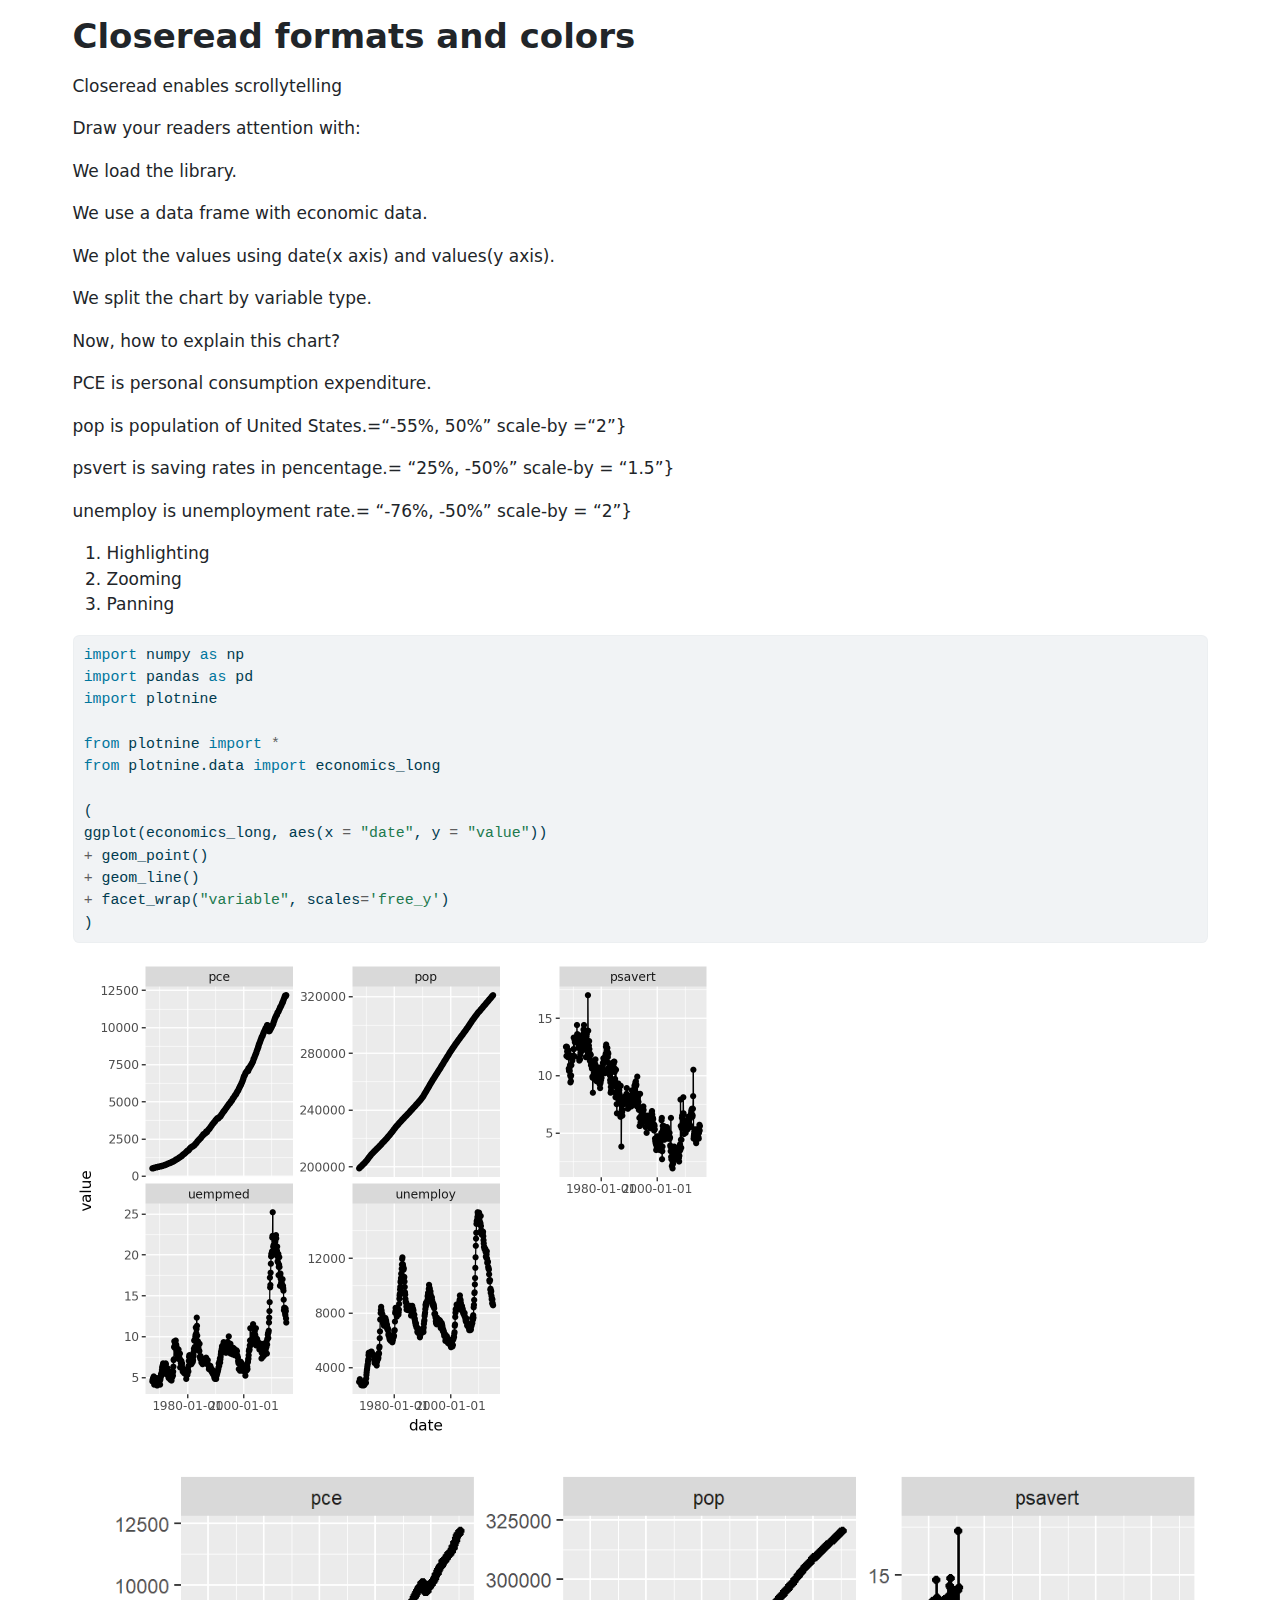
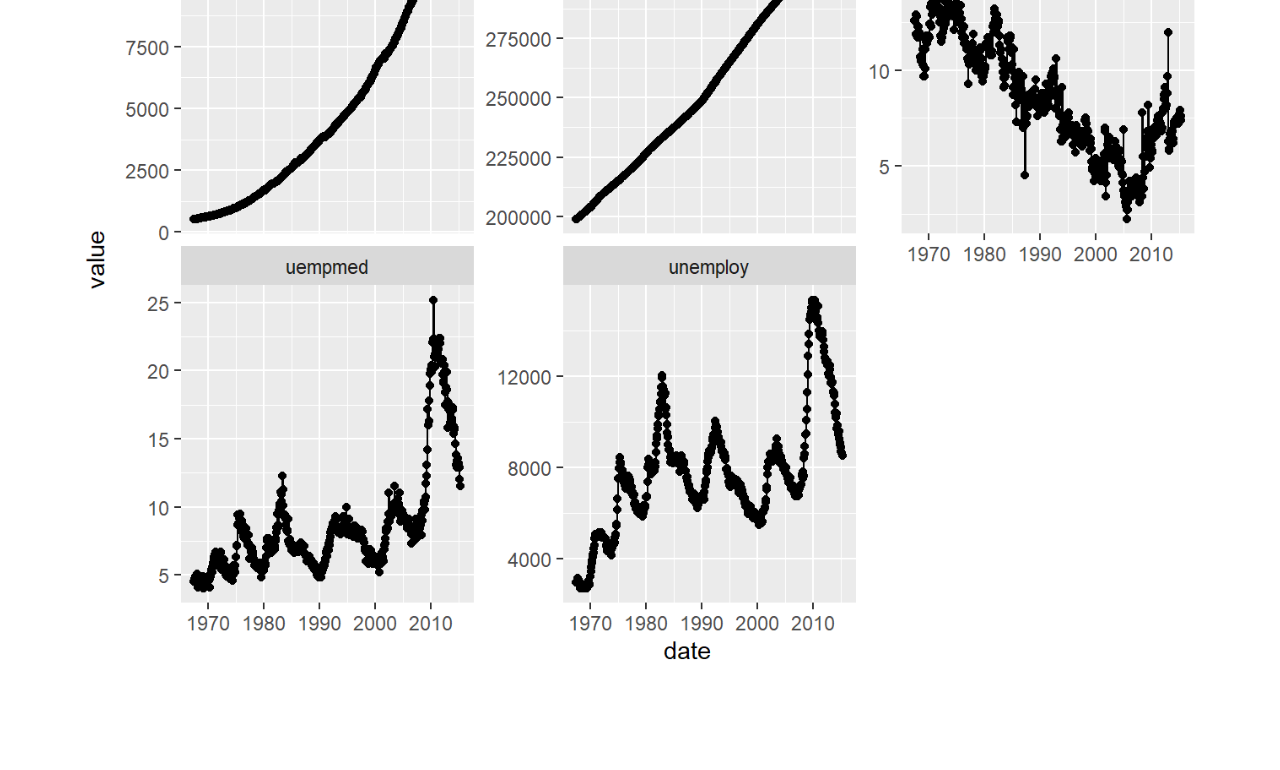
==== python_closeread.html @ 211cb833 "pan and zoom features" ====
<!DOCTYPE html>
<html xmlns="http://www.w3.org/1999/xhtml" lang="en" xml:lang="en"><head>

<meta charset="utf-8">
<meta name="generator" content="quarto-1.6.32">

<meta name="viewport" content="width=device-width, initial-scale=1.0, user-scalable=yes">


<title>Closeread formats and colors</title>
<style>
code{white-space: pre-wrap;}
span.smallcaps{font-variant: small-caps;}
div.columns{display: flex; gap: min(4vw, 1.5em);}
div.column{flex: auto; overflow-x: auto;}
div.hanging-indent{margin-left: 1.5em; text-indent: -1.5em;}
ul.task-list{list-style: none;}
ul.task-list li input[type="checkbox"] {
  width: 0.8em;
  margin: 0 0.8em 0.2em -1em; /* quarto-specific, see https://github.com/quarto-dev/quarto-cli/issues/4556 */ 
  vertical-align: middle;
}
/* CSS for syntax highlighting */
pre > code.sourceCode { white-space: pre; position: relative; }
pre > code.sourceCode > span { line-height: 1.25; }
pre > code.sourceCode > span:empty { height: 1.2em; }
.sourceCode { overflow: visible; }
code.sourceCode > span { color: inherit; text-decoration: inherit; }
div.sourceCode { margin: 1em 0; }
pre.sourceCode { margin: 0; }
@media screen {
div.sourceCode { overflow: auto; }
}
@media print {
pre > code.sourceCode { white-space: pre-wrap; }
pre > code.sourceCode > span { display: inline-block; text-indent: -5em; padding-left: 5em; }
}
pre.numberSource code
  { counter-reset: source-line 0; }
pre.numberSource code > span
  { position: relative; left: -4em; counter-increment: source-line; }
pre.numberSource code > span > a:first-child::before
  { content: counter(source-line);
    position: relative; left: -1em; text-align: right; vertical-align: baseline;
    border: none; display: inline-block;
    -webkit-touch-callout: none; -webkit-user-select: none;
    -khtml-user-select: none; -moz-user-select: none;
    -ms-user-select: none; user-select: none;
    padding: 0 4px; width: 4em;
  }
pre.numberSource { margin-left: 3em;  padding-left: 4px; }
div.sourceCode
  {   }
@media screen {
pre > code.sourceCode > span > a:first-child::before { text-decoration: underline; }
}
</style>


<script src="python_closeread_files/libs/clipboard/clipboard.min.js"></script>
<script src="python_closeread_files/libs/quarto-html/quarto.js"></script>
<script src="python_closeread_files/libs/quarto-html/popper.min.js"></script>
<script src="python_closeread_files/libs/quarto-html/tippy.umd.min.js"></script>
<script src="python_closeread_files/libs/quarto-html/anchor.min.js"></script>
<link href="python_closeread_files/libs/quarto-html/tippy.css" rel="stylesheet">
<link href="python_closeread_files/libs/quarto-html/quarto-syntax-highlighting-2486e1f0a3ee9ee1fc393803a1361cdb.css" rel="stylesheet" id="quarto-text-highlighting-styles">
<script src="python_closeread_files/libs/bootstrap/bootstrap.min.js"></script>
<link href="python_closeread_files/libs/bootstrap/bootstrap-icons.css" rel="stylesheet">
<link href="python_closeread_files/libs/bootstrap/bootstrap-5bdc1ec511977dd36301403cf8f4f68d.min.css" rel="stylesheet" append-hash="true" id="quarto-bootstrap" data-mode="light">
<script src="python_closeread_files/libs/quarto-contrib/intersection-observer-polyfill-1.0.0/intersection-observer.js"></script>
<script src="python_closeread_files/libs/quarto-contrib/scrollama-3.2.0/scrollama.min.js"></script>
<script src="python_closeread_files/libs/quarto-contrib/closeread-0.1.0/closeread.js"></script>
<meta cr-debug-mode="false">
<meta cr-remove-header-space="true">


<link rel="stylesheet" href="_extensions/qmd-lab/closeread/closeread.css">
</head>

<body>

<div id="quarto-content" class="page-columns page-rows-contents page-layout-full">

<main class="content column-page" id="quarto-document-content">
      <!-- user-provided yaml closeread style options -->
      <style>
        :root {
          --cr-narrative-text-color-overlay: #F0E8E4;
--cr-narrative-background-color-overlay: #9e948f;
--cr-narrative-text-color-sidebar: #F0E8E4;
--cr-narrative-background-color-sidebar: #563f46;
        }
      </style>
    

<header id="title-block-header" class="quarto-title-block default">
<div class="quarto-title">
<h1 class="title">Closeread formats and colors</h1>
</div>



<div class="quarto-title-meta column-page">

    
  
    
  </div>
  


</header>


<div class="cr-section cr-column-screen sidebar-left">
<div class="narrative-col">
<div class="trigger">
<div class="narrative">
<p>Closeread enables scrollytelling</p>
</div>
</div>
<div class="trigger new-trigger" data-focus-on="cr-features">
<div class="narrative">
<p>Draw your readers attention with:</p>
</div>
</div>
<div class="trigger new-trigger" data-highlight="1-5" data-focus-on="cr-plotnine">
<div class="narrative">
<p>We load the library.</p>
</div>
</div>
<div class="trigger new-trigger" data-highlight="6" data-focus-on="cr-plotnine">
<div class="narrative">
<p>We use a data frame with economic data.</p>
</div>
</div>
<div class="trigger new-trigger" data-highlight="9" data-focus-on="cr-plotnine">
<div class="narrative">
<p>We plot the values using date(x axis) and values(y axis).</p>
</div>
</div>
<div class="trigger new-trigger" data-highlight="12" data-focus-on="cr-plotnine">
<div class="narrative">
<p>We split the chart by variable type.</p>
</div>
</div>
<div class="trigger">
<div class="narrative">
<p>Now, how to explain this chart?</p>
</div>
</div>
<div class="trigger new-trigger" data-zoom-to="12" data-focus-on="cr-kpi">
<div class="narrative">
<p>PCE is personal consumption expenditure.</p>
</div>
</div>
<div class="trigger new-trigger" data-focus-on="cr-kpi">
<div class="narrative">
<p>pop is population of United States.=“-55%, 50%” scale-by =“2”}</p>
</div>
</div>
<div class="trigger new-trigger" data-focus-on="cr-kpi">
<div class="narrative">
<p>psvert is saving rates in pencentage.= “25%, -50%” scale-by = “1.5”}</p>
</div>
</div>
<div class="trigger new-trigger" data-focus-on="cr-kpi">
<div class="narrative">
<p>unemploy is unemployment rate.= “-76%, -50%” scale-by = “2”}</p>
</div>
</div>
</div>
<div class="sticky-col">
<div class="sticky-col-stack">
<div id="cr-features" class="sticky">
<ol type="1">
<li>Highlighting</li>
<li>Zooming</li>
<li>Panning</li>
</ol>
</div>
<div id="cr-plotnine" class="sticky">
<div id="14649d10" class="cell" data-execution_count="1">
<div class="sourceCode cell-code" id="cb1"><pre class="sourceCode python code-with-copy"><code class="sourceCode python"><span id="cb1-1"><a href="#cb1-1" aria-hidden="true" tabindex="-1"></a><span class="im">import</span> numpy <span class="im">as</span> np</span>
<span id="cb1-2"><a href="#cb1-2" aria-hidden="true" tabindex="-1"></a><span class="im">import</span> pandas <span class="im">as</span> pd</span>
<span id="cb1-3"><a href="#cb1-3" aria-hidden="true" tabindex="-1"></a><span class="im">import</span> plotnine</span>
<span id="cb1-4"><a href="#cb1-4" aria-hidden="true" tabindex="-1"></a></span>
<span id="cb1-5"><a href="#cb1-5" aria-hidden="true" tabindex="-1"></a><span class="im">from</span> plotnine <span class="im">import</span> <span class="op">*</span></span>
<span id="cb1-6"><a href="#cb1-6" aria-hidden="true" tabindex="-1"></a><span class="im">from</span> plotnine.data <span class="im">import</span> economics_long</span>
<span id="cb1-7"><a href="#cb1-7" aria-hidden="true" tabindex="-1"></a></span>
<span id="cb1-8"><a href="#cb1-8" aria-hidden="true" tabindex="-1"></a>(</span>
<span id="cb1-9"><a href="#cb1-9" aria-hidden="true" tabindex="-1"></a>ggplot(economics_long, aes(x <span class="op">=</span> <span class="st">"date"</span>, y <span class="op">=</span> <span class="st">"value"</span>))</span>
<span id="cb1-10"><a href="#cb1-10" aria-hidden="true" tabindex="-1"></a><span class="op">+</span> geom_point()</span>
<span id="cb1-11"><a href="#cb1-11" aria-hidden="true" tabindex="-1"></a><span class="op">+</span> geom_line()</span>
<span id="cb1-12"><a href="#cb1-12" aria-hidden="true" tabindex="-1"></a><span class="op">+</span> facet_wrap(<span class="st">"variable"</span>, scales<span class="op">=</span><span class="st">'free_y'</span>)</span>
<span id="cb1-13"><a href="#cb1-13" aria-hidden="true" tabindex="-1"></a>)</span></code><button title="Copy to Clipboard" class="code-copy-button"><i class="bi"></i></button></pre></div>
<div class="cell-output cell-output-display">
<div>
<figure class="figure">
<p><img src="python_closeread_files/figure-html/cell-2-output-1.png" width="640" height="480" class="figure-img"></p>
</figure>
</div>
</div>
</div>
</div>
<div id="cr-kpi" class="sticky">
<p><img src="closeread_formats_files\figure-html\unnamed-chunk-1-1.png" class="img-fluid"></p>
</div>
</div>
</div>
</div>

</main>
<!-- /main column -->
<script id="quarto-html-after-body" type="application/javascript">
window.document.addEventListener("DOMContentLoaded", function (event) {
  const toggleBodyColorMode = (bsSheetEl) => {
    const mode = bsSheetEl.getAttribute("data-mode");
    const bodyEl = window.document.querySelector("body");
    if (mode === "dark") {
      bodyEl.classList.add("quarto-dark");
      bodyEl.classList.remove("quarto-light");
    } else {
      bodyEl.classList.add("quarto-light");
      bodyEl.classList.remove("quarto-dark");
    }
  }
  const toggleBodyColorPrimary = () => {
    const bsSheetEl = window.document.querySelector("link#quarto-bootstrap");
    if (bsSheetEl) {
      toggleBodyColorMode(bsSheetEl);
    }
  }
  toggleBodyColorPrimary();  
  const icon = "";
  const anchorJS = new window.AnchorJS();
  anchorJS.options = {
    placement: 'right',
    icon: icon
  };
  anchorJS.add('.anchored');
  const isCodeAnnotation = (el) => {
    for (const clz of el.classList) {
      if (clz.startsWith('code-annotation-')) {                     
        return true;
      }
    }
    return false;
  }
  const onCopySuccess = function(e) {
    // button target
    const button = e.trigger;
    // don't keep focus
    button.blur();
    // flash "checked"
    button.classList.add('code-copy-button-checked');
    var currentTitle = button.getAttribute("title");
    button.setAttribute("title", "Copied!");
    let tooltip;
    if (window.bootstrap) {
      button.setAttribute("data-bs-toggle", "tooltip");
      button.setAttribute("data-bs-placement", "left");
      button.setAttribute("data-bs-title", "Copied!");
      tooltip = new bootstrap.Tooltip(button, 
        { trigger: "manual", 
          customClass: "code-copy-button-tooltip",
          offset: [0, -8]});
      tooltip.show();    
    }
    setTimeout(function() {
      if (tooltip) {
        tooltip.hide();
        button.removeAttribute("data-bs-title");
        button.removeAttribute("data-bs-toggle");
        button.removeAttribute("data-bs-placement");
      }
      button.setAttribute("title", currentTitle);
      button.classList.remove('code-copy-button-checked');
    }, 1000);
    // clear code selection
    e.clearSelection();
  }
  const getTextToCopy = function(trigger) {
      const codeEl = trigger.previousElementSibling.cloneNode(true);
      for (const childEl of codeEl.children) {
        if (isCodeAnnotation(childEl)) {
          childEl.remove();
        }
      }
      return codeEl.innerText;
  }
  const clipboard = new window.ClipboardJS('.code-copy-button:not([data-in-quarto-modal])', {
    text: getTextToCopy
  });
  clipboard.on('success', onCopySuccess);
  if (window.document.getElementById('quarto-embedded-source-code-modal')) {
    // For code content inside modals, clipBoardJS needs to be initialized with a container option
    // TODO: Check when it could be a function (https://github.com/zenorocha/clipboard.js/issues/860)
    const clipboardModal = new window.ClipboardJS('.code-copy-button[data-in-quarto-modal]', {
      text: getTextToCopy,
      container: window.document.getElementById('quarto-embedded-source-code-modal')
    });
    clipboardModal.on('success', onCopySuccess);
  }
    var localhostRegex = new RegExp(/^(?:http|https):\/\/localhost\:?[0-9]*\//);
    var mailtoRegex = new RegExp(/^mailto:/);
      var filterRegex = new RegExp('/' + window.location.host + '/');
    var isInternal = (href) => {
        return filterRegex.test(href) || localhostRegex.test(href) || mailtoRegex.test(href);
    }
    // Inspect non-navigation links and adorn them if external
 	var links = window.document.querySelectorAll('a[href]:not(.nav-link):not(.navbar-brand):not(.toc-action):not(.sidebar-link):not(.sidebar-item-toggle):not(.pagination-link):not(.no-external):not([aria-hidden]):not(.dropdown-item):not(.quarto-navigation-tool):not(.about-link)');
    for (var i=0; i<links.length; i++) {
      const link = links[i];
      if (!isInternal(link.href)) {
        // undo the damage that might have been done by quarto-nav.js in the case of
        // links that we want to consider external
        if (link.dataset.originalHref !== undefined) {
          link.href = link.dataset.originalHref;
        }
      }
    }
  function tippyHover(el, contentFn, onTriggerFn, onUntriggerFn) {
    const config = {
      allowHTML: true,
      maxWidth: 500,
      delay: 100,
      arrow: false,
      appendTo: function(el) {
          return el.parentElement;
      },
      interactive: true,
      interactiveBorder: 10,
      theme: 'quarto',
      placement: 'bottom-start',
    };
    if (contentFn) {
      config.content = contentFn;
    }
    if (onTriggerFn) {
      config.onTrigger = onTriggerFn;
    }
    if (onUntriggerFn) {
      config.onUntrigger = onUntriggerFn;
    }
    window.tippy(el, config); 
  }
  const noterefs = window.document.querySelectorAll('a[role="doc-noteref"]');
  for (var i=0; i<noterefs.length; i++) {
    const ref = noterefs[i];
    tippyHover(ref, function() {
      // use id or data attribute instead here
      let href = ref.getAttribute('data-footnote-href') || ref.getAttribute('href');
      try { href = new URL(href).hash; } catch {}
      const id = href.replace(/^#\/?/, "");
      const note = window.document.getElementById(id);
      if (note) {
        return note.innerHTML;
      } else {
        return "";
      }
    });
  }
  const xrefs = window.document.querySelectorAll('a.quarto-xref');
  const processXRef = (id, note) => {
    // Strip column container classes
    const stripColumnClz = (el) => {
      el.classList.remove("page-full", "page-columns");
      if (el.children) {
        for (const child of el.children) {
          stripColumnClz(child);
        }
      }
    }
    stripColumnClz(note)
    if (id === null || id.startsWith('sec-')) {
      // Special case sections, only their first couple elements
      const container = document.createElement("div");
      if (note.children && note.children.length > 2) {
        container.appendChild(note.children[0].cloneNode(true));
        for (let i = 1; i < note.children.length; i++) {
          const child = note.children[i];
          if (child.tagName === "P" && child.innerText === "") {
            continue;
          } else {
            container.appendChild(child.cloneNode(true));
            break;
          }
        }
        if (window.Quarto?.typesetMath) {
          window.Quarto.typesetMath(container);
        }
        return container.innerHTML
      } else {
        if (window.Quarto?.typesetMath) {
          window.Quarto.typesetMath(note);
        }
        return note.innerHTML;
      }
    } else {
      // Remove any anchor links if they are present
      const anchorLink = note.querySelector('a.anchorjs-link');
      if (anchorLink) {
        anchorLink.remove();
      }
      if (window.Quarto?.typesetMath) {
        window.Quarto.typesetMath(note);
      }
      // TODO in 1.5, we should make sure this works without a callout special case
      if (note.classList.contains("callout")) {
        return note.outerHTML;
      } else {
        return note.innerHTML;
      }
    }
  }
  for (var i=0; i<xrefs.length; i++) {
    const xref = xrefs[i];
    tippyHover(xref, undefined, function(instance) {
      instance.disable();
      let url = xref.getAttribute('href');
      let hash = undefined; 
      if (url.startsWith('#')) {
        hash = url;
      } else {
        try { hash = new URL(url).hash; } catch {}
      }
      if (hash) {
        const id = hash.replace(/^#\/?/, "");
        const note = window.document.getElementById(id);
        if (note !== null) {
          try {
            const html = processXRef(id, note.cloneNode(true));
            instance.setContent(html);
          } finally {
            instance.enable();
            instance.show();
          }
        } else {
          // See if we can fetch this
          fetch(url.split('#')[0])
          .then(res => res.text())
          .then(html => {
            const parser = new DOMParser();
            const htmlDoc = parser.parseFromString(html, "text/html");
            const note = htmlDoc.getElementById(id);
            if (note !== null) {
              const html = processXRef(id, note);
              instance.setContent(html);
            } 
          }).finally(() => {
            instance.enable();
            instance.show();
          });
        }
      } else {
        // See if we can fetch a full url (with no hash to target)
        // This is a special case and we should probably do some content thinning / targeting
        fetch(url)
        .then(res => res.text())
        .then(html => {
          const parser = new DOMParser();
          const htmlDoc = parser.parseFromString(html, "text/html");
          const note = htmlDoc.querySelector('main.content');
          if (note !== null) {
            // This should only happen for chapter cross references
            // (since there is no id in the URL)
            // remove the first header
            if (note.children.length > 0 && note.children[0].tagName === "HEADER") {
              note.children[0].remove();
            }
            const html = processXRef(null, note);
            instance.setContent(html);
          } 
        }).finally(() => {
          instance.enable();
          instance.show();
        });
      }
    }, function(instance) {
    });
  }
      let selectedAnnoteEl;
      const selectorForAnnotation = ( cell, annotation) => {
        let cellAttr = 'data-code-cell="' + cell + '"';
        let lineAttr = 'data-code-annotation="' +  annotation + '"';
        const selector = 'span[' + cellAttr + '][' + lineAttr + ']';
        return selector;
      }
      const selectCodeLines = (annoteEl) => {
        const doc = window.document;
        const targetCell = annoteEl.getAttribute("data-target-cell");
        const targetAnnotation = annoteEl.getAttribute("data-target-annotation");
        const annoteSpan = window.document.querySelector(selectorForAnnotation(targetCell, targetAnnotation));
        const lines = annoteSpan.getAttribute("data-code-lines").split(",");
        const lineIds = lines.map((line) => {
          return targetCell + "-" + line;
        })
        let top = null;
        let height = null;
        let parent = null;
        if (lineIds.length > 0) {
            //compute the position of the single el (top and bottom and make a div)
            const el = window.document.getElementById(lineIds[0]);
            top = el.offsetTop;
            height = el.offsetHeight;
            parent = el.parentElement.parentElement;
          if (lineIds.length > 1) {
            const lastEl = window.document.getElementById(lineIds[lineIds.length - 1]);
            const bottom = lastEl.offsetTop + lastEl.offsetHeight;
            height = bottom - top;
          }
          if (top !== null && height !== null && parent !== null) {
            // cook up a div (if necessary) and position it 
            let div = window.document.getElementById("code-annotation-line-highlight");
            if (div === null) {
              div = window.document.createElement("div");
              div.setAttribute("id", "code-annotation-line-highlight");
              div.style.position = 'absolute';
              parent.appendChild(div);
            }
            div.style.top = top - 2 + "px";
            div.style.height = height + 4 + "px";
            div.style.left = 0;
            let gutterDiv = window.document.getElementById("code-annotation-line-highlight-gutter");
            if (gutterDiv === null) {
              gutterDiv = window.document.createElement("div");
              gutterDiv.setAttribute("id", "code-annotation-line-highlight-gutter");
              gutterDiv.style.position = 'absolute';
              const codeCell = window.document.getElementById(targetCell);
              const gutter = codeCell.querySelector('.code-annotation-gutter');
              gutter.appendChild(gutterDiv);
            }
            gutterDiv.style.top = top - 2 + "px";
            gutterDiv.style.height = height + 4 + "px";
          }
          selectedAnnoteEl = annoteEl;
        }
      };
      const unselectCodeLines = () => {
        const elementsIds = ["code-annotation-line-highlight", "code-annotation-line-highlight-gutter"];
        elementsIds.forEach((elId) => {
          const div = window.document.getElementById(elId);
          if (div) {
            div.remove();
          }
        });
        selectedAnnoteEl = undefined;
      };
        // Handle positioning of the toggle
    window.addEventListener(
      "resize",
      throttle(() => {
        elRect = undefined;
        if (selectedAnnoteEl) {
          selectCodeLines(selectedAnnoteEl);
        }
      }, 10)
    );
    function throttle(fn, ms) {
    let throttle = false;
    let timer;
      return (...args) => {
        if(!throttle) { // first call gets through
            fn.apply(this, args);
            throttle = true;
        } else { // all the others get throttled
            if(timer) clearTimeout(timer); // cancel #2
            timer = setTimeout(() => {
              fn.apply(this, args);
              timer = throttle = false;
            }, ms);
        }
      };
    }
      // Attach click handler to the DT
      const annoteDls = window.document.querySelectorAll('dt[data-target-cell]');
      for (const annoteDlNode of annoteDls) {
        annoteDlNode.addEventListener('click', (event) => {
          const clickedEl = event.target;
          if (clickedEl !== selectedAnnoteEl) {
            unselectCodeLines();
            const activeEl = window.document.querySelector('dt[data-target-cell].code-annotation-active');
            if (activeEl) {
              activeEl.classList.remove('code-annotation-active');
            }
            selectCodeLines(clickedEl);
            clickedEl.classList.add('code-annotation-active');
          } else {
            // Unselect the line
            unselectCodeLines();
            clickedEl.classList.remove('code-annotation-active');
          }
        });
      }
  const findCites = (el) => {
    const parentEl = el.parentElement;
    if (parentEl) {
      const cites = parentEl.dataset.cites;
      if (cites) {
        return {
          el,
          cites: cites.split(' ')
        };
      } else {
        return findCites(el.parentElement)
      }
    } else {
      return undefined;
    }
  };
  var bibliorefs = window.document.querySelectorAll('a[role="doc-biblioref"]');
  for (var i=0; i<bibliorefs.length; i++) {
    const ref = bibliorefs[i];
    const citeInfo = findCites(ref);
    if (citeInfo) {
      tippyHover(citeInfo.el, function() {
        var popup = window.document.createElement('div');
        citeInfo.cites.forEach(function(cite) {
          var citeDiv = window.document.createElement('div');
          citeDiv.classList.add('hanging-indent');
          citeDiv.classList.add('csl-entry');
          var biblioDiv = window.document.getElementById('ref-' + cite);
          if (biblioDiv) {
            citeDiv.innerHTML = biblioDiv.innerHTML;
          }
          popup.appendChild(citeDiv);
        });
        return popup.innerHTML;
      });
    }
  }
});
</script>
</div> <!-- /content -->




</body></html>
---- python_closeread_files/libs/quarto-html/tippy.css ----
.tippy-box[data-animation=fade][data-state=hidden]{opacity:0}[data-tippy-root]{max-width:calc(100vw - 10px)}.tippy-box{position:relative;background-color:#333;color:#fff;border-radius:4px;font-size:14px;line-height:1.4;white-space:normal;outline:0;transition-property:transform,visibility,opacity}.tippy-box[data-placement^=top]>.tippy-arrow{bottom:0}.tippy-box[data-placement^=top]>.tippy-arrow:before{bottom:-7px;left:0;border-width:8px 8px 0;border-top-color:initial;transform-origin:center top}.tippy-box[data-placement^=bottom]>.tippy-arrow{top:0}.tippy-box[data-placement^=bottom]>.tippy-arrow:before{top:-7px;left:0;border-width:0 8px 8px;border-bottom-color:initial;transform-origin:center bottom}.tippy-box[data-placement^=left]>.tippy-arrow{right:0}.tippy-box[data-placement^=left]>.tippy-arrow:before{border-width:8px 0 8px 8px;border-left-color:initial;right:-7px;transform-origin:center left}.tippy-box[data-placement^=right]>.tippy-arrow{left:0}.tippy-box[data-placement^=right]>.tippy-arrow:before{left:-7px;border-width:8px 8px 8px 0;border-right-color:initial;transform-origin:center right}.tippy-box[data-inertia][data-state=visible]{transition-timing-function:cubic-bezier(.54,1.5,.38,1.11)}.tippy-arrow{width:16px;height:16px;color:#333}.tippy-arrow:before{content:"";position:absolute;border-color:transparent;border-style:solid}.tippy-content{position:relative;padding:5px 9px;z-index:1}
---- python_closeread_files/libs/quarto-html/quarto-syntax-highlighting-2486e1f0a3ee9ee1fc393803a1361cdb.css ----
/* quarto syntax highlight colors */
:root {
  --quarto-hl-ot-color: #003B4F;
  --quarto-hl-at-color: #657422;
  --quarto-hl-ss-color: #20794D;
  --quarto-hl-an-color: #5E5E5E;
  --quarto-hl-fu-color: #4758AB;
  --quarto-hl-st-color: #20794D;
  --quarto-hl-cf-color: #003B4F;
  --quarto-hl-op-color: #5E5E5E;
  --quarto-hl-er-color: #AD0000;
  --quarto-hl-bn-color: #AD0000;
  --quarto-hl-al-color: #AD0000;
  --quarto-hl-va-color: #111111;
  --quarto-hl-bu-color: inherit;
  --quarto-hl-ex-color: inherit;
  --quarto-hl-pp-color: #AD0000;
  --quarto-hl-in-color: #5E5E5E;
  --quarto-hl-vs-color: #20794D;
  --quarto-hl-wa-color: #5E5E5E;
  --quarto-hl-do-color: #5E5E5E;
  --quarto-hl-im-color: #00769E;
  --quarto-hl-ch-color: #20794D;
  --quarto-hl-dt-color: #AD0000;
  --quarto-hl-fl-color: #AD0000;
  --quarto-hl-co-color: #5E5E5E;
  --quarto-hl-cv-color: #5E5E5E;
  --quarto-hl-cn-color: #8f5902;
  --quarto-hl-sc-color: #5E5E5E;
  --quarto-hl-dv-color: #AD0000;
  --quarto-hl-kw-color: #003B4F;
}

/* other quarto variables */
:root {
  --quarto-font-monospace: SFMono-Regular, Menlo, Monaco, Consolas, "Liberation Mono", "Courier New", monospace;
}

pre > code.sourceCode > span {
  color: #003B4F;
}

code span {
  color: #003B4F;
}

code.sourceCode > span {
  color: #003B4F;
}

div.sourceCode,
div.sourceCode pre.sourceCode {
  color: #003B4F;
}

code span.ot {
  color: #003B4F;
  font-style: inherit;
}

code span.at {
  color: #657422;
  font-style: inherit;
}

code span.ss {
  color: #20794D;
  font-style: inherit;
}

code span.an {
  color: #5E5E5E;
  font-style: inherit;
}

code span.fu {
  color: #4758AB;
  font-style: inherit;
}

code span.st {
  color: #20794D;
  font-style: inherit;
}

code span.cf {
  color: #003B4F;
  font-weight: bold;
  font-style: inherit;
}

code span.op {
  color: #5E5E5E;
  font-style: inherit;
}

code span.er {
  color: #AD0000;
  font-style: inherit;
}

code span.bn {
  color: #AD0000;
  font-style: inherit;
}

code span.al {
  color: #AD0000;
  font-style: inherit;
}

code span.va {
  color: #111111;
  font-style: inherit;
}

code span.bu {
  font-style: inherit;
}

code span.ex {
  font-style: inherit;
}

code span.pp {
  color: #AD0000;
  font-style: inherit;
}

code span.in {
  color: #5E5E5E;
  font-style: inherit;
}

code span.vs {
  color: #20794D;
  font-style: inherit;
}

code span.wa {
  color: #5E5E5E;
  font-style: italic;
}

code span.do {
  color: #5E5E5E;
  font-style: italic;
}

code span.im {
  color: #00769E;
  font-style: inherit;
}

code span.ch {
  color: #20794D;
  font-style: inherit;
}

code span.dt {
  color: #AD0000;
  font-style: inherit;
}

code span.fl {
  color: #AD0000;
  font-style: inherit;
}

code span.co {
  color: #5E5E5E;
  font-style: inherit;
}

code span.cv {
  color: #5E5E5E;
  font-style: italic;
}

code span.cn {
  color: #8f5902;
  font-style: inherit;
}

code span.sc {
  color: #5E5E5E;
  font-style: inherit;
}

code span.dv {
  color: #AD0000;
  font-style: inherit;
}

code span.kw {
  color: #003B4F;
  font-weight: bold;
  font-style: inherit;
}

.prevent-inlining {
  content: "</";
}

/*# sourceMappingURL=b94514f873b6ebc3b38fab26346a7c13.css.map */
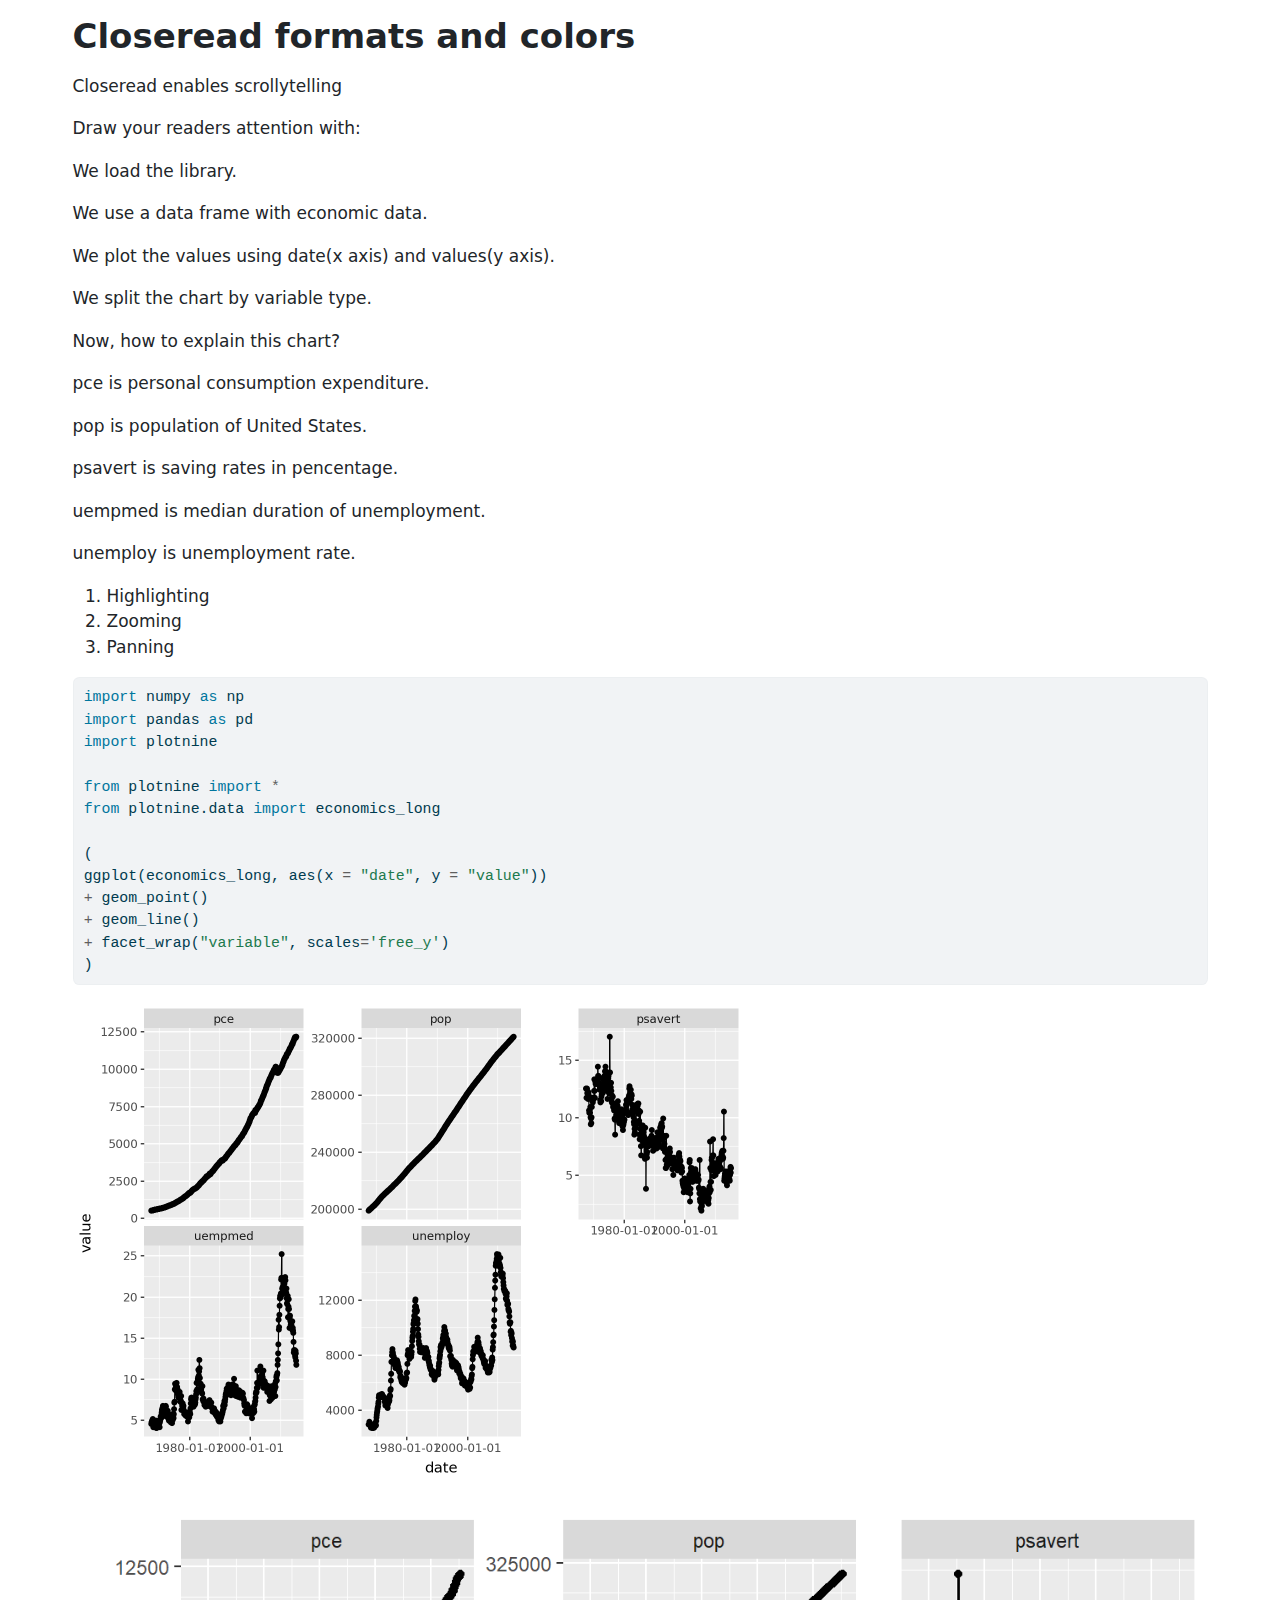
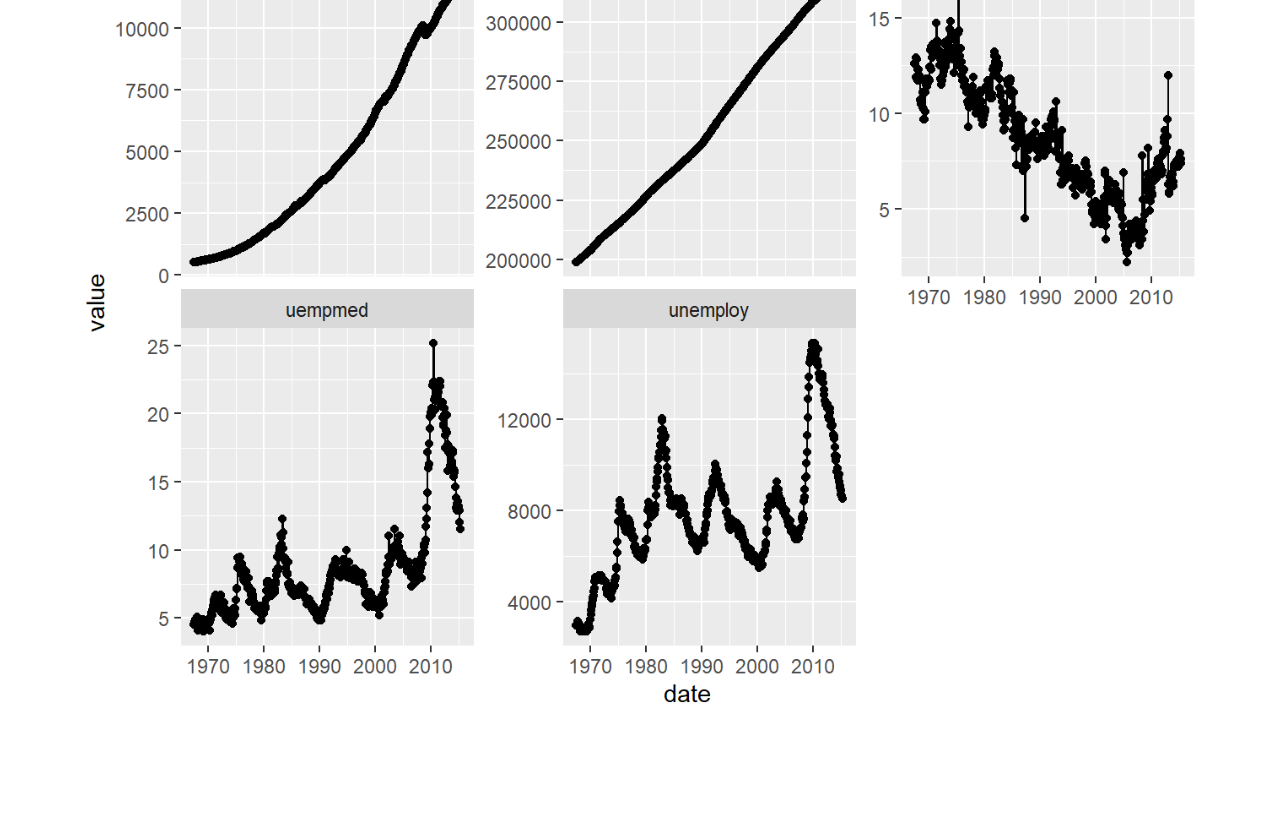
==== commit 4687335e: "Merge pull request #2 from andersonn-roberto/main" ====
--- a/python_closeread.html
+++ b/python_closeread.html
@@ -144,29 +144,34 @@
 <p>We split the chart by variable type.</p>
 </div>
 </div>
-<div class="trigger">
+<div class="trigger new-trigger" data-focus-on="cr-kpi">
 <div class="narrative">
 <p>Now, how to explain this chart?</p>
 </div>
 </div>
-<div class="trigger new-trigger" data-zoom-to="12" data-focus-on="cr-kpi">
-<div class="narrative">
-<p>PCE is personal consumption expenditure.</p>
-</div>
-</div>
-<div class="trigger new-trigger" data-focus-on="cr-kpi">
-<div class="narrative">
-<p>pop is population of United States.=“-55%, 50%” scale-by =“2”}</p>
-</div>
-</div>
-<div class="trigger new-trigger" data-focus-on="cr-kpi">
-<div class="narrative">
-<p>psvert is saving rates in pencentage.= “25%, -50%” scale-by = “1.5”}</p>
-</div>
-</div>
-<div class="trigger new-trigger" data-focus-on="cr-kpi">
-<div class="narrative">
-<p>unemploy is unemployment rate.= “-76%, -50%” scale-by = “2”}</p>
+<div class="trigger new-trigger" data-pan-to="60%,50%" data-scale-by="2" data-focus-on="cr-kpi">
+<div class="narrative">
+<p>pce is personal consumption expenditure.</p>
+</div>
+</div>
+<div class="trigger new-trigger" data-pan-to="-20%,50%" data-scale-by="2" data-focus-on="cr-kpi">
+<div class="narrative">
+<p>pop is population of United States.</p>
+</div>
+</div>
+<div class="trigger new-trigger" data-pan-to="-80%,50%" data-scale-by="2" data-focus-on="cr-kpi">
+<div class="narrative">
+<p>psavert is saving rates in pencentage.</p>
+</div>
+</div>
+<div class="trigger new-trigger" data-pan-to="50%,-40%" data-scale-by="2" data-focus-on="cr-kpi">
+<div class="narrative">
+<p>uempmed is median duration of unemployment.</p>
+</div>
+</div>
+<div class="trigger new-trigger" data-pan-to="-20%,-40%" data-scale-by="2" data-focus-on="cr-kpi">
+<div class="narrative">
+<p>unemploy is unemployment rate.</p>
 </div>
 </div>
 </div>
@@ -180,7 +185,7 @@
 </ol>
 </div>
 <div id="cr-plotnine" class="sticky">
-<div id="14649d10" class="cell" data-execution_count="1">
+<div id="a520ab65" class="cell" data-execution_count="1">
 <div class="sourceCode cell-code" id="cb1"><pre class="sourceCode python code-with-copy"><code class="sourceCode python"><span id="cb1-1"><a href="#cb1-1" aria-hidden="true" tabindex="-1"></a><span class="im">import</span> numpy <span class="im">as</span> np</span>
 <span id="cb1-2"><a href="#cb1-2" aria-hidden="true" tabindex="-1"></a><span class="im">import</span> pandas <span class="im">as</span> pd</span>
 <span id="cb1-3"><a href="#cb1-3" aria-hidden="true" tabindex="-1"></a><span class="im">import</span> plotnine</span>
@@ -197,7 +202,7 @@
 <div class="cell-output cell-output-display">
 <div>
 <figure class="figure">
-<p><img src="python_closeread_files/figure-html/cell-2-output-1.png" width="640" height="480" class="figure-img"></p>
+<p><img src="python_closeread_files/figure-html/cell-2-output-1.png" width="672" height="480" class="figure-img"></p>
 </figure>
 </div>
 </div>
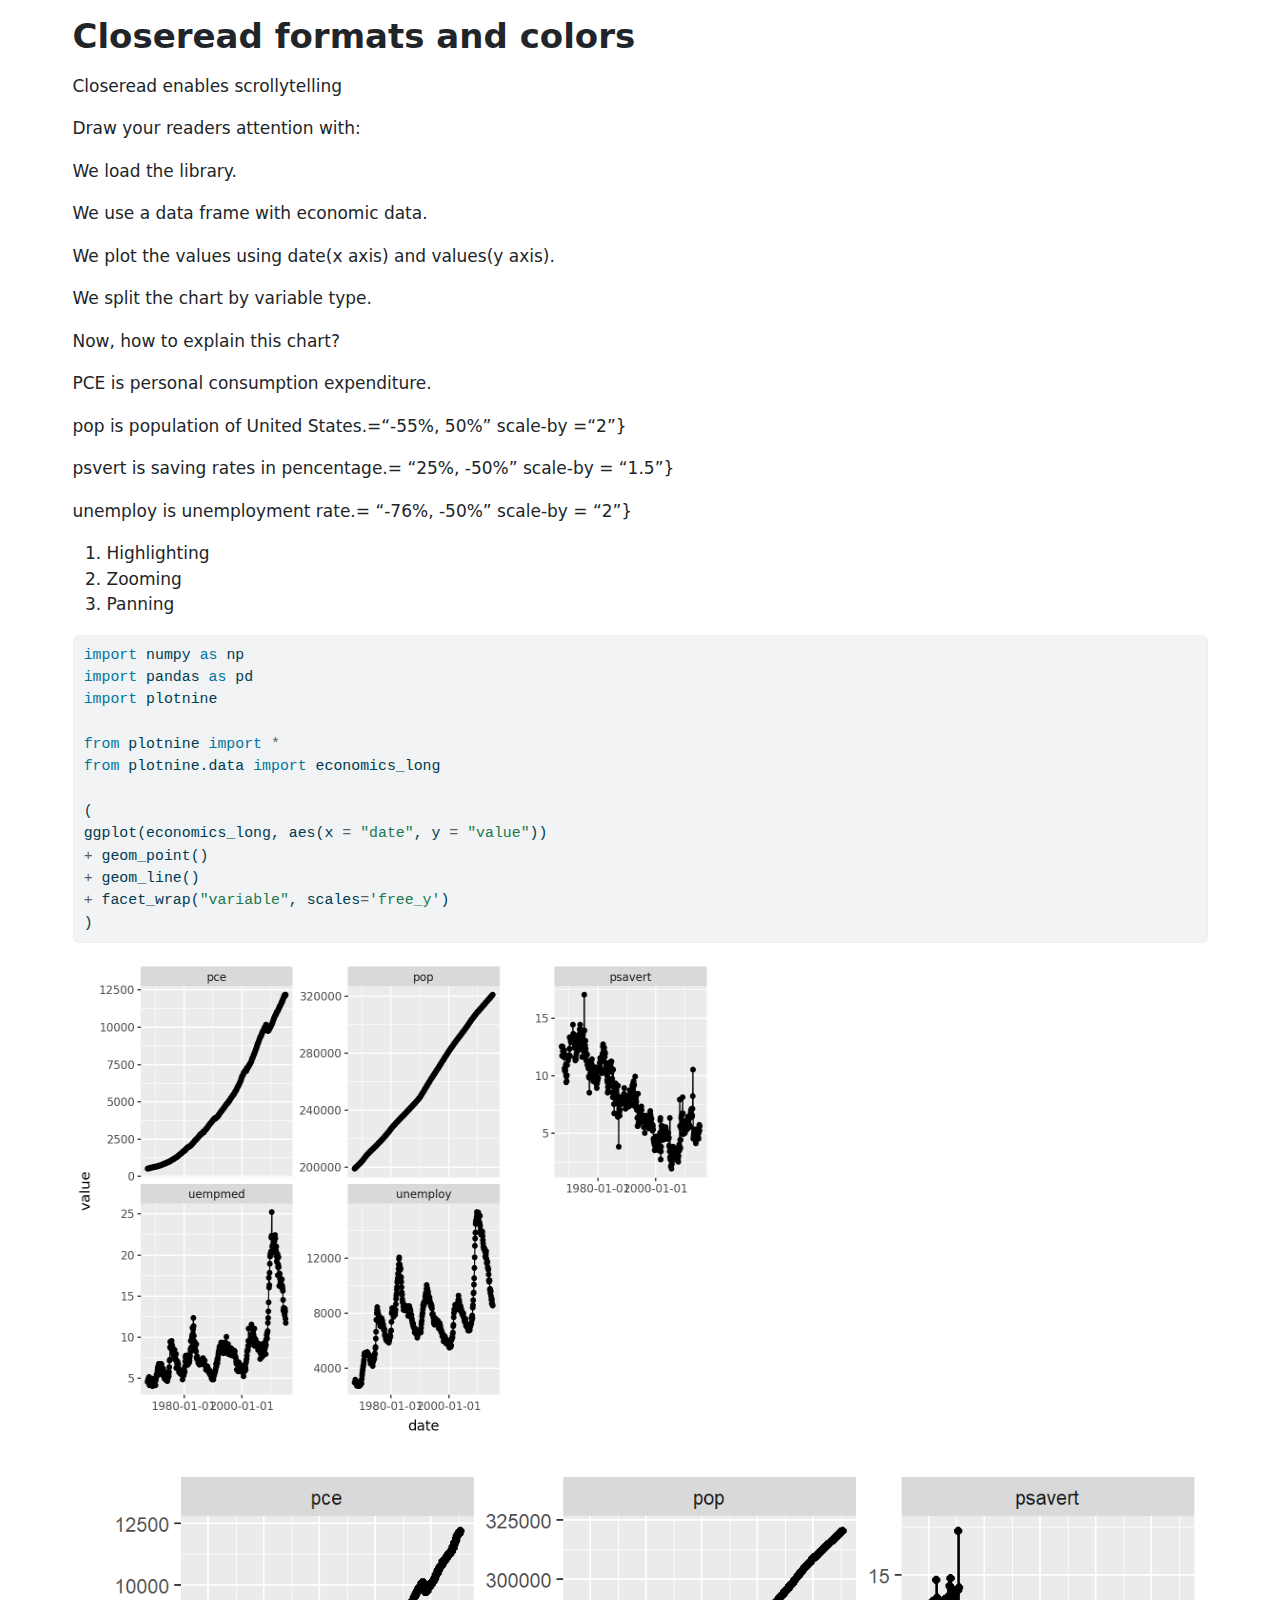
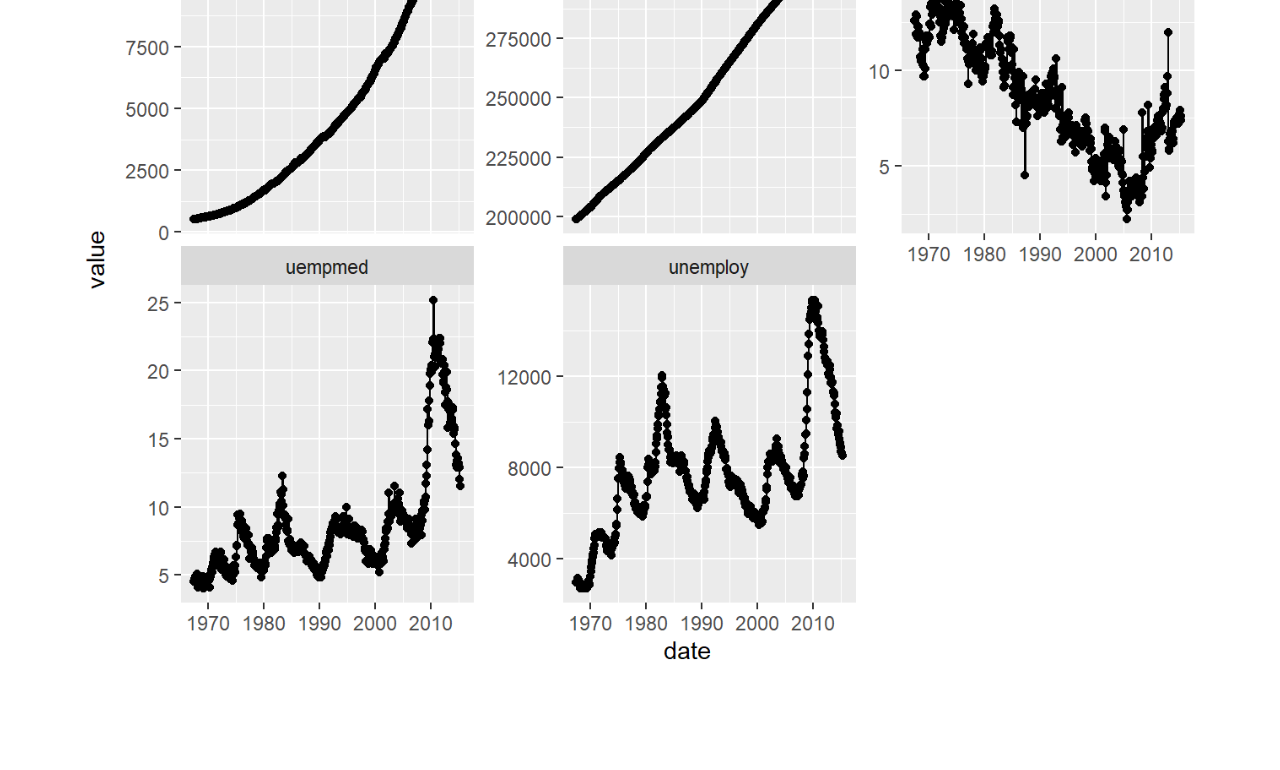
==== commit afbcbeeb: "update" ====
--- a/python_closeread.html
+++ b/python_closeread.html
@@ -85,10 +85,10 @@
       <!-- user-provided yaml closeread style options -->
       <style>
         :root {
-          --cr-narrative-text-color-overlay: #F0E8E4;
---cr-narrative-background-color-overlay: #9e948f;
+          --cr-narrative-background-color-overlay: #9e948f;
+--cr-narrative-text-color-overlay: #F0E8E4;
+--cr-narrative-background-color-sidebar: #563f46;
 --cr-narrative-text-color-sidebar: #F0E8E4;
---cr-narrative-background-color-sidebar: #563f46;
         }
       </style>
     
@@ -144,34 +144,29 @@
 <p>We split the chart by variable type.</p>
 </div>
 </div>
+<div class="trigger">
+<div class="narrative">
+<p>Now, how to explain this chart?</p>
+</div>
+</div>
+<div class="trigger new-trigger" data-zoom-to="12" data-focus-on="cr-kpi">
+<div class="narrative">
+<p>PCE is personal consumption expenditure.</p>
+</div>
+</div>
 <div class="trigger new-trigger" data-focus-on="cr-kpi">
 <div class="narrative">
-<p>Now, how to explain this chart?</p>
-</div>
-</div>
-<div class="trigger new-trigger" data-pan-to="60%,50%" data-scale-by="2" data-focus-on="cr-kpi">
-<div class="narrative">
-<p>pce is personal consumption expenditure.</p>
-</div>
-</div>
-<div class="trigger new-trigger" data-pan-to="-20%,50%" data-scale-by="2" data-focus-on="cr-kpi">
-<div class="narrative">
-<p>pop is population of United States.</p>
-</div>
-</div>
-<div class="trigger new-trigger" data-pan-to="-80%,50%" data-scale-by="2" data-focus-on="cr-kpi">
-<div class="narrative">
-<p>psavert is saving rates in pencentage.</p>
-</div>
-</div>
-<div class="trigger new-trigger" data-pan-to="50%,-40%" data-scale-by="2" data-focus-on="cr-kpi">
-<div class="narrative">
-<p>uempmed is median duration of unemployment.</p>
-</div>
-</div>
-<div class="trigger new-trigger" data-pan-to="-20%,-40%" data-scale-by="2" data-focus-on="cr-kpi">
-<div class="narrative">
-<p>unemploy is unemployment rate.</p>
+<p>pop is population of United States.=“-55%, 50%” scale-by =“2”}</p>
+</div>
+</div>
+<div class="trigger new-trigger" data-focus-on="cr-kpi">
+<div class="narrative">
+<p>psvert is saving rates in pencentage.= “25%, -50%” scale-by = “1.5”}</p>
+</div>
+</div>
+<div class="trigger new-trigger" data-focus-on="cr-kpi">
+<div class="narrative">
+<p>unemploy is unemployment rate.= “-76%, -50%” scale-by = “2”}</p>
 </div>
 </div>
 </div>
@@ -185,7 +180,7 @@
 </ol>
 </div>
 <div id="cr-plotnine" class="sticky">
-<div id="a520ab65" class="cell" data-execution_count="1">
+<div id="4e8b09b5" class="cell" data-execution_count="1">
 <div class="sourceCode cell-code" id="cb1"><pre class="sourceCode python code-with-copy"><code class="sourceCode python"><span id="cb1-1"><a href="#cb1-1" aria-hidden="true" tabindex="-1"></a><span class="im">import</span> numpy <span class="im">as</span> np</span>
 <span id="cb1-2"><a href="#cb1-2" aria-hidden="true" tabindex="-1"></a><span class="im">import</span> pandas <span class="im">as</span> pd</span>
 <span id="cb1-3"><a href="#cb1-3" aria-hidden="true" tabindex="-1"></a><span class="im">import</span> plotnine</span>
@@ -202,7 +197,7 @@
 <div class="cell-output cell-output-display">
 <div>
 <figure class="figure">
-<p><img src="python_closeread_files/figure-html/cell-2-output-1.png" width="672" height="480" class="figure-img"></p>
+<p><img src="python_closeread_files/figure-html/cell-2-output-1.png" width="640" height="480" class="figure-img"></p>
 </figure>
 </div>
 </div>
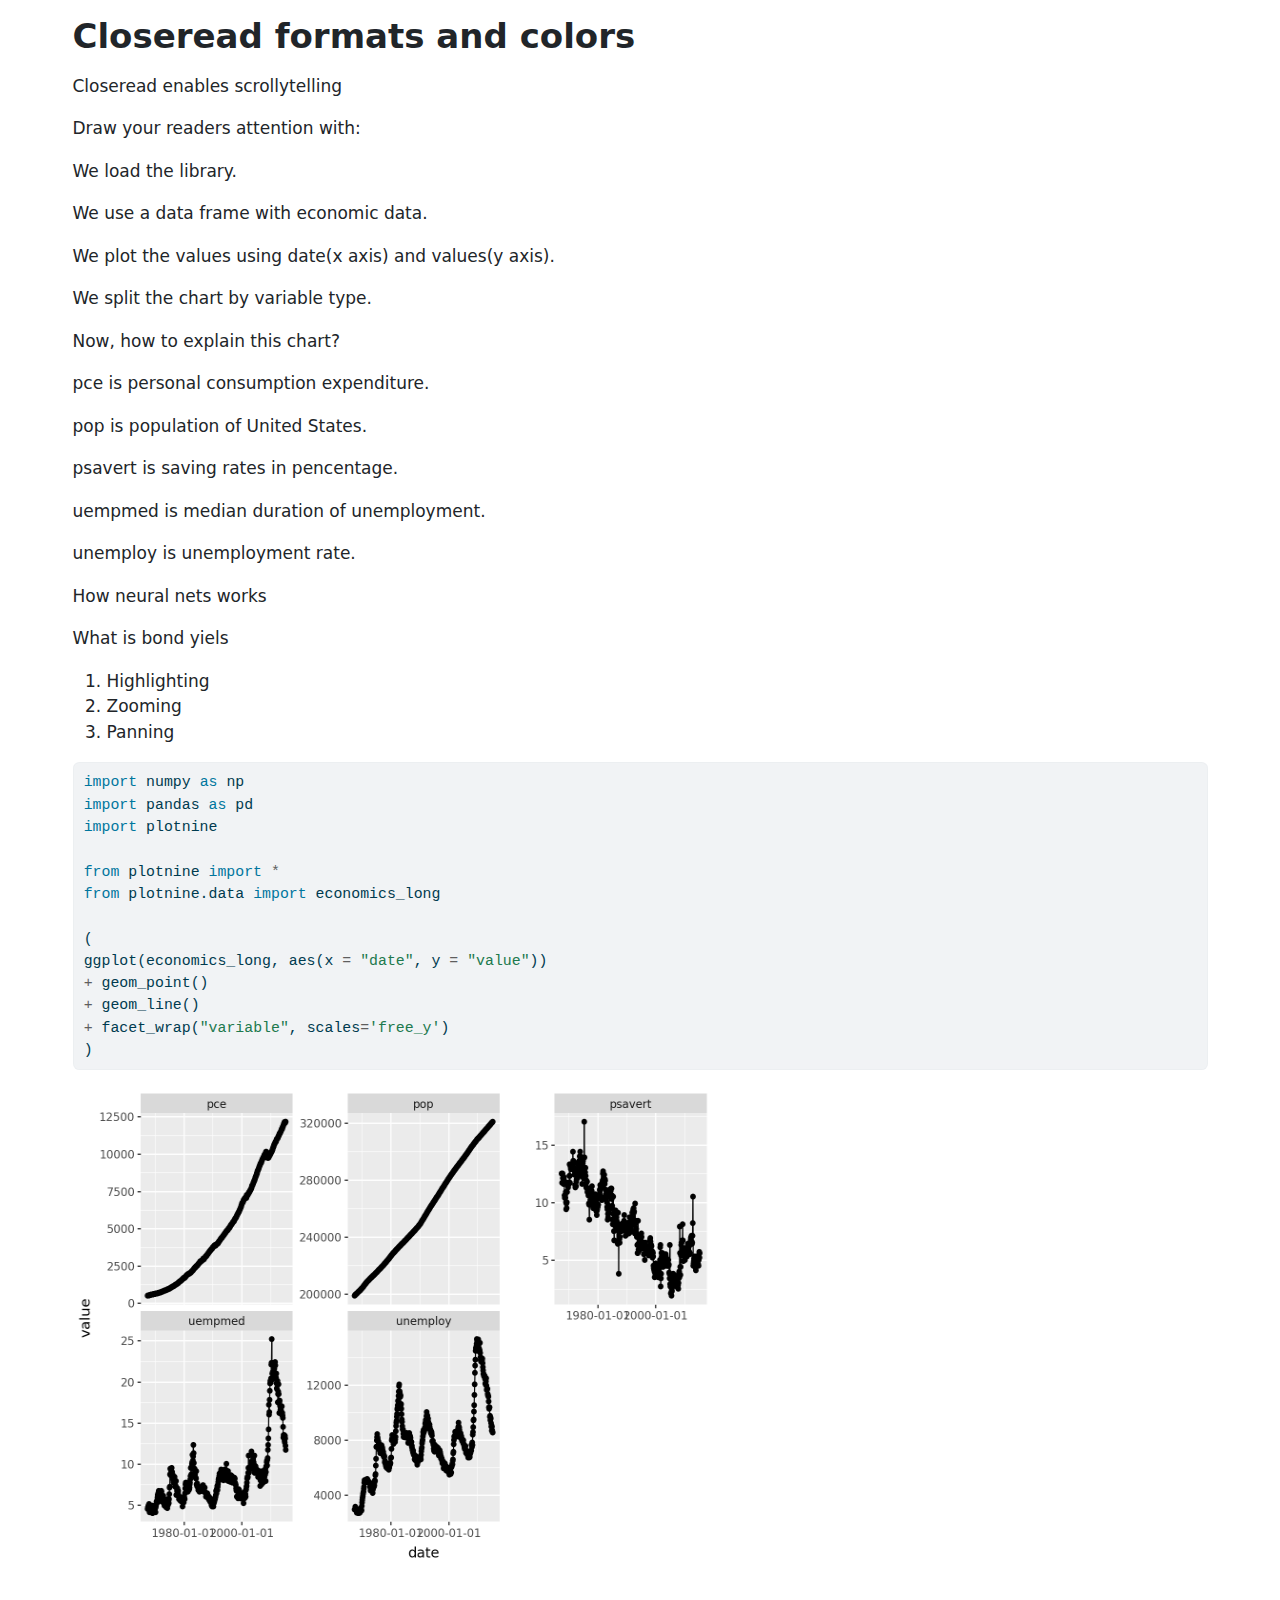
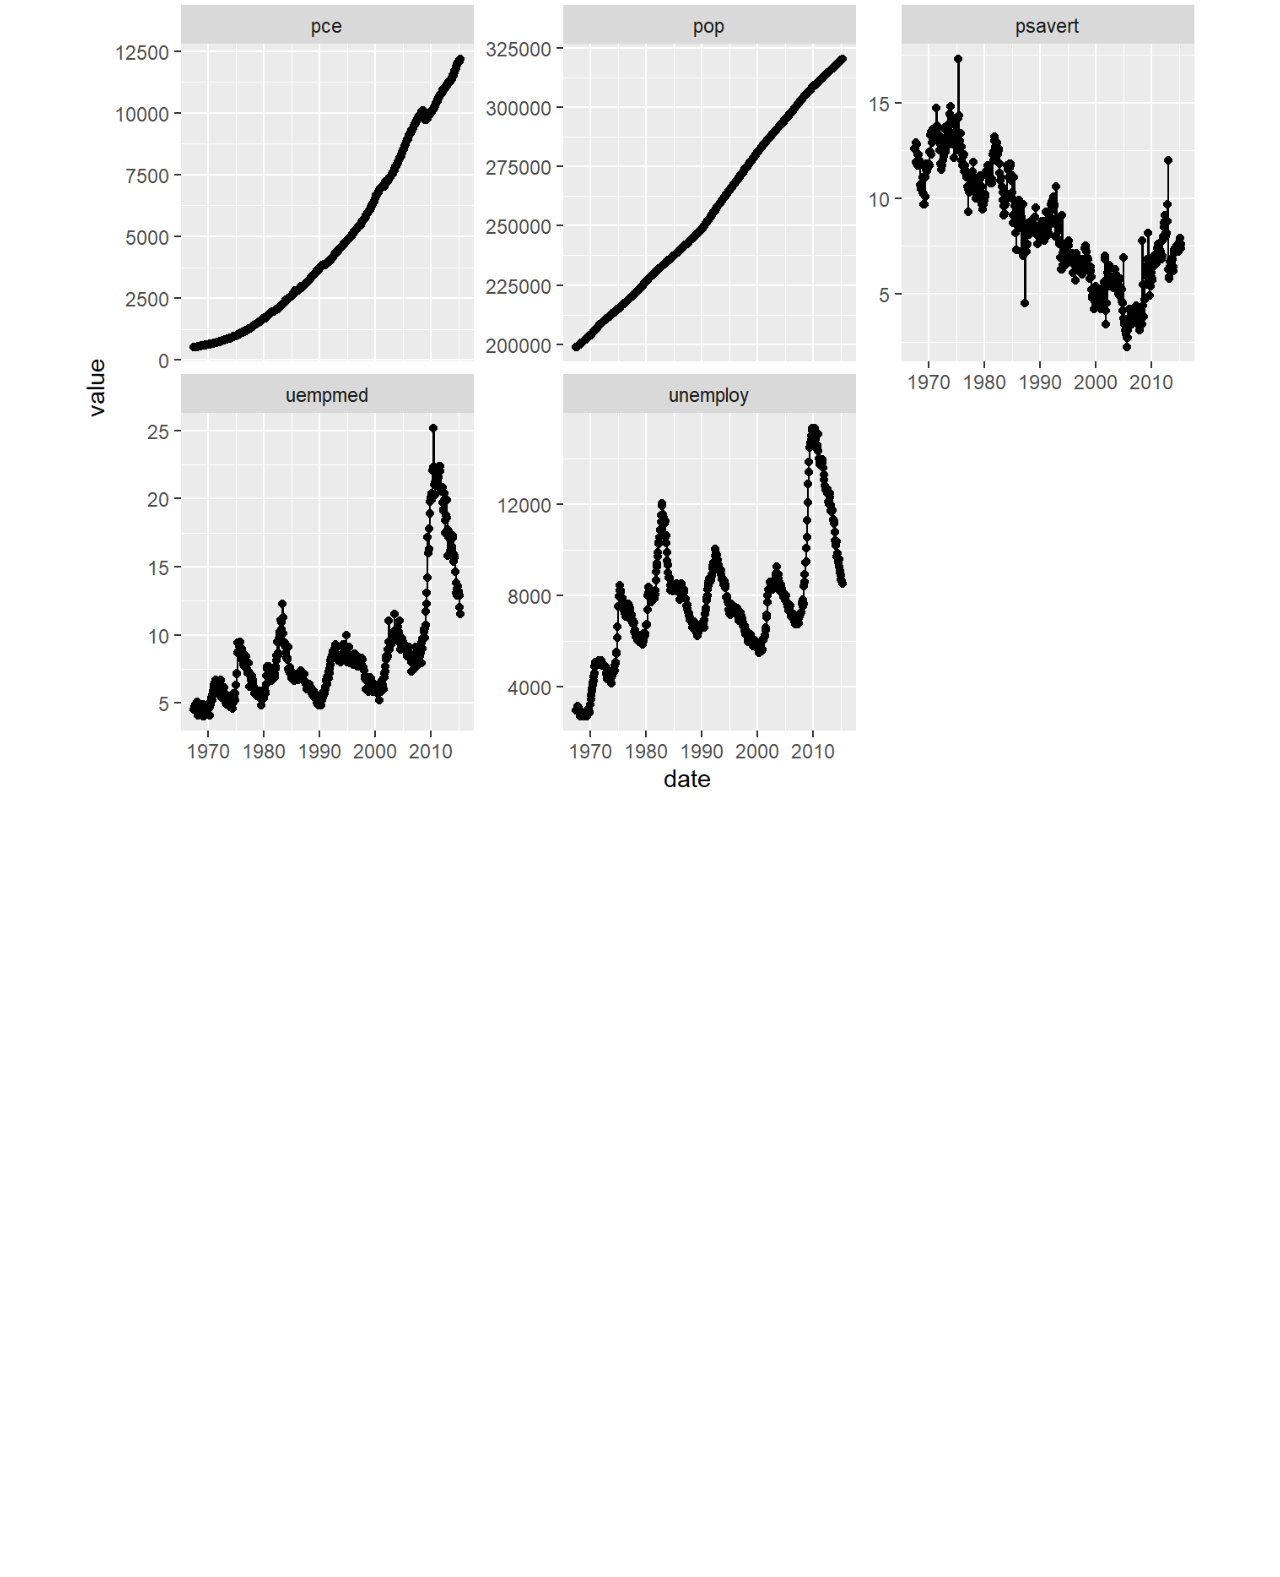
==== commit 9d5f4583: "create website" ====
--- a/python_closeread.html
+++ b/python_closeread.html
@@ -87,8 +87,8 @@
         :root {
           --cr-narrative-background-color-overlay: #9e948f;
 --cr-narrative-text-color-overlay: #F0E8E4;
+--cr-narrative-text-color-sidebar: #F0E8E4;
 --cr-narrative-background-color-sidebar: #563f46;
---cr-narrative-text-color-sidebar: #F0E8E4;
         }
       </style>
     
@@ -144,29 +144,44 @@
 <p>We split the chart by variable type.</p>
 </div>
 </div>
-<div class="trigger">
+<div class="trigger new-trigger" data-focus-on="cr-kpi">
 <div class="narrative">
 <p>Now, how to explain this chart?</p>
 </div>
 </div>
-<div class="trigger new-trigger" data-zoom-to="12" data-focus-on="cr-kpi">
-<div class="narrative">
-<p>PCE is personal consumption expenditure.</p>
-</div>
-</div>
-<div class="trigger new-trigger" data-focus-on="cr-kpi">
-<div class="narrative">
-<p>pop is population of United States.=“-55%, 50%” scale-by =“2”}</p>
-</div>
-</div>
-<div class="trigger new-trigger" data-focus-on="cr-kpi">
-<div class="narrative">
-<p>psvert is saving rates in pencentage.= “25%, -50%” scale-by = “1.5”}</p>
-</div>
-</div>
-<div class="trigger new-trigger" data-focus-on="cr-kpi">
-<div class="narrative">
-<p>unemploy is unemployment rate.= “-76%, -50%” scale-by = “2”}</p>
+<div class="trigger new-trigger" data-scale-by="2" data-focus-on="cr-kpi" data-pan-to="60%,50%">
+<div class="narrative">
+<p>pce is personal consumption expenditure.</p>
+</div>
+</div>
+<div class="trigger new-trigger" data-scale-by="2" data-focus-on="cr-kpi" data-pan-to="-20%,50%">
+<div class="narrative">
+<p>pop is population of United States.</p>
+</div>
+</div>
+<div class="trigger new-trigger" data-scale-by="2" data-focus-on="cr-kpi" data-pan-to="-80%,50%">
+<div class="narrative">
+<p>psavert is saving rates in pencentage.</p>
+</div>
+</div>
+<div class="trigger new-trigger" data-scale-by="2" data-focus-on="cr-kpi" data-pan-to="50%,-40%">
+<div class="narrative">
+<p>uempmed is median duration of unemployment.</p>
+</div>
+</div>
+<div class="trigger new-trigger" data-scale-by="2" data-focus-on="cr-kpi" data-pan-to="-20%,-40%">
+<div class="narrative">
+<p>unemploy is unemployment rate.</p>
+</div>
+</div>
+<div class="trigger new-trigger" data-focus-on="cr-videonn">
+<div class="narrative">
+<p>How neural nets works</p>
+</div>
+</div>
+<div class="trigger new-trigger" data-focus-on="cr-videoyield">
+<div class="narrative">
+<p>What is bond yiels</p>
 </div>
 </div>
 </div>
@@ -180,7 +195,7 @@
 </ol>
 </div>
 <div id="cr-plotnine" class="sticky">
-<div id="4e8b09b5" class="cell" data-execution_count="1">
+<div id="3320bfa1" class="cell" data-execution_count="1">
 <div class="sourceCode cell-code" id="cb1"><pre class="sourceCode python code-with-copy"><code class="sourceCode python"><span id="cb1-1"><a href="#cb1-1" aria-hidden="true" tabindex="-1"></a><span class="im">import</span> numpy <span class="im">as</span> np</span>
 <span id="cb1-2"><a href="#cb1-2" aria-hidden="true" tabindex="-1"></a><span class="im">import</span> pandas <span class="im">as</span> pd</span>
 <span id="cb1-3"><a href="#cb1-3" aria-hidden="true" tabindex="-1"></a><span class="im">import</span> plotnine</span>
@@ -205,6 +220,14 @@
 </div>
 <div id="cr-kpi" class="sticky">
 <p><img src="closeread_formats_files\figure-html\unnamed-chunk-1-1.png" class="img-fluid"></p>
+</div>
+<div id="cr-videonn" class="sticky">
+<iframe width="560" height="315" src="https://www.youtube.com/embed/aircAruvnKk?si=Iasvkb9DoNepM9Lf" title="YouTube video player" frameborder="0" allow="accelerometer; autoplay; clipboard-write; encrypted-media; gyroscope; picture-in-picture; web-share" referrerpolicy="strict-origin-when-cross-origin" allowfullscreen="">
+</iframe>
+</div>
+<div id="cr-videoyield" class="sticky">
+<iframe width="560" height="315" src="https://www.youtube.com/embed/WQhowJQoIag?si=ocrbTPHwFgl9pCTl" title="YouTube video player" frameborder="0" allow="accelerometer; autoplay; clipboard-write; encrypted-media; gyroscope; picture-in-picture; web-share" referrerpolicy="strict-origin-when-cross-origin" allowfullscreen="">
+</iframe>
 </div>
 </div>
 </div>
